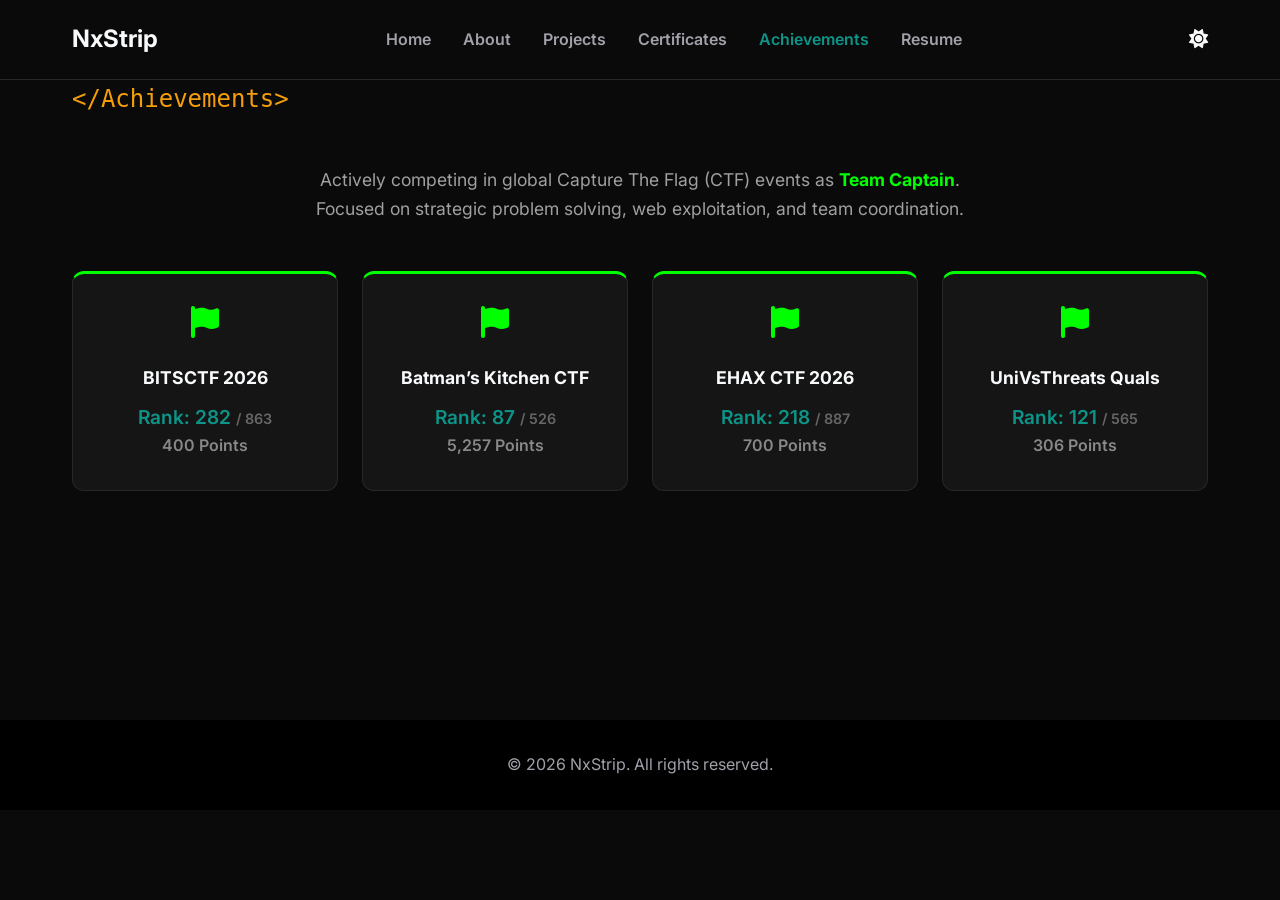
==== achievements.html @ b73e38ac "Add achievements.html for CTF achievements display This file contains the HTML structure for the Ach" ====
<!DOCTYPE html>
<html lang="en" data-theme="dark">
<head>
    <meta charset="UTF-8">
    <meta name="viewport" content="width=device-width, initial-scale=1.0">
    
    <title>NxStrip | Achievements & CTFs</title>
    <meta name="description" content="Capture The Flag (CTF) achievements and competition ranks of NxStrip, serving as Team Captain.">
    
    <meta property="og:type" content="website">
    <meta property="og:url" content="https://nxstrip.vercel.app/achievements.html">
    <meta property="og:title" content="NxStrip | CTF Achievements">
    <meta property="og:image" content="https://nxstrip.vercel.app/assets/Banner.png">
    <meta property="twitter:card" content="summary_large_image">

    <link rel="canonical" href="https://nxstrip.vercel.app/achievements.html">
    <link href="https://fonts.googleapis.com/css2?family=Inter:wght@300;400;600;700&display=swap" rel="stylesheet">
    <link rel="stylesheet" href="https://cdnjs.cloudflare.com/ajax/libs/font-awesome/6.4.0/css/all.min.css">
    <link rel="stylesheet" href="style.css">
    
    <link rel="icon" type="image/x-icon" href="assets/favicon.ico">
    <script defer src="/_vercel/insights/script.js"></script>
</head>
<body>

    <header id="header">
        <div class="nav-container">
            <div class="logo">
                <a href="index.html">NxStrip</a>
            </div>
            <nav id="navbar">
                <ul class="nav-links">
                    <li><a href="index.html#home" class="nav-link">Home</a></li>
                    <li><a href="index.html#about" class="nav-link">About</a></li>
                    <li><a href="projects.html" class="nav-link">Projects</a></li>
                    <li><a href="certificates.html" class="nav-link">Certificates</a></li>
                    <li><a href="achievements.html" class="nav-link active">Achievements</a></li>
                    <li><a href="resume.html" class="nav-link">Resume</a></li>
                </ul>
            </nav>
            <div class="nav-actions">
                <button id="theme-toggle" aria-label="Toggle Dark/Light Mode">
                    <i class="fas fa-sun"></i>
                </button>
                <div class="hamburger" id="hamburger">
                    <i class="fas fa-bars"></i>
                </div>
            </div>
        </div>
    </header>

    <main class="section-container" style="min-height: calc(100vh - var(--nav-height) - 100px);">
        <div class="page-header">
            <span class="code-tag">&lt;/Achievements&gt;</span>
        </div>

        <div style="text-align: center; margin-bottom: 3rem;">
            <p style="font-size: 1.1rem; color: #a0a0a0;">
                Actively competing in global Capture The Flag (CTF) events as <strong style="color: #00ff00;">Team Captain</strong>.<br> 
                Focused on strategic problem solving, web exploitation, and team coordination.
            </p>
        </div>

        <div class="stats-grid">
            
            <div class="stat-card" style="border-top: 3px solid #00ff00;">
                <i class="fas fa-flag stat-icon" style="color: #00ff00;"></i>
                <h3 style="margin: 10px 0;">BITSCTF 2026</h3>
                <p style="font-weight: 600; font-size: 1.2rem;">Rank: 282 <span style="font-size: 0.9rem; color: #666;">/ 863</span></p>
                <p style="color: #888;">400 Points</p>
            </div>

            <div class="stat-card" style="border-top: 3px solid #00ff00;">
                <i class="fas fa-flag stat-icon" style="color: #00ff00;"></i>
                <h3 style="margin: 10px 0;">Batman’s Kitchen CTF</h3>
                <p style="font-weight: 600; font-size: 1.2rem;">Rank: 87 <span style="font-size: 0.9rem; color: #666;">/ 526</span></p>
                <p style="color: #888;">5,257 Points</p>
            </div>

            <div class="stat-card" style="border-top: 3px solid #00ff00;">
                <i class="fas fa-flag stat-icon" style="color: #00ff00;"></i>
                <h3 style="margin: 10px 0;">EHAX CTF 2026</h3>
                <p style="font-weight: 600; font-size: 1.2rem;">Rank: 218 <span style="font-size: 0.9rem; color: #666;">/ 887</span></p>
                <p style="color: #888;">700 Points</p>
            </div>

            <div class="stat-card" style="border-top: 3px solid #00ff00;">
                <i class="fas fa-flag stat-icon" style="color: #00ff00;"></i>
                <h3 style="margin: 10px 0;">UniVsThreats Quals</h3>
                <p style="font-weight: 600; font-size: 1.2rem;">Rank: 121 <span style="font-size: 0.9rem; color: #666;">/ 565</span></p>
                <p style="color: #888;">306 Points</p>
            </div>

        </div>
    </main>

    <footer>
        <div class="footer-content">
            <p>&copy; 2026 NxStrip. All rights reserved.</p>
        </div>
    </footer>

    <script src="script.js"></script>
</body>
</html>
---- style.css ----
/* =========================================
   VARIABLES & THEMING
   ========================================= */
:root {
    /* DEFAULT DARK MODE */
    --bg-color: #0a0a0a;
    --bg-alt: #111111;
    --card-bg: #151515;
    --text-main: #f8fafc;
    --text-muted: #a1a1aa;
    
    /* Accents */
    --accent-color: #0d9488; 
    --accent-hover: #0f766e;
    --border-color: #27272a;
    
    /* Skill Colors */
    --cyan: #06b6d4;
    --purple: #a855f7;
    --green: #10b981;
    --orange-glow: #f59e0b;

    /* Global Settings */
    --font-stack: 'Inter', sans-serif;
    --max-width: 1200px;
    --nav-height: 80px;
    --transition: 0.3s ease;
}

/* LIGHT MODE OVERRIDES */
[data-theme="light"] {
    --bg-color: #ffffff;
    --bg-alt: #f8f9fa;
    --card-bg: #ffffff;
    --text-main: #1f2937;
    --text-muted: #4b5563;
    --border-color: #e5e7eb;
}

/* =========================================
   RESET & BASE STYLES
   ========================================= */
* { 
    margin: 0; 
    padding: 0; 
    box-sizing: border-box; 
}

html { 
    scroll-behavior: smooth; 
    scroll-padding-top: var(--nav-height); 
}

body {
    font-family: var(--font-stack);
    color: var(--text-main);
    background-color: var(--bg-color);
    line-height: 1.6;
    transition: background-color var(--transition), color var(--transition);
}

/* Prevents images from breaking layout (Good for SEO/Mobile) */
img {
    max-width: 100%;
    height: auto;
    display: block;
}

a { 
    text-decoration: none; 
    color: inherit; 
}

ul { 
    list-style: none; 
}

/* Accessibility Focus States */
a:focus-visible, 
button:focus-visible, 
input:focus-visible, 
textarea:focus-visible {
    outline: 2px solid var(--accent-color);
    outline-offset: 4px;
}

/* =========================================
   UTILITIES
   ========================================= */
.section-container { 
    max-width: var(--max-width); 
    margin: 0 auto; 
    padding: 5rem 2rem; 
}

.section-title { 
    font-size: 2.5rem; 
    margin-bottom: 3rem; 
    text-align: center; 
    color: var(--text-main); 
}

.bg-alt { 
    background-color: var(--bg-alt); 
}

.accent { 
    color: var(--accent-color); 
}

/* =========================================
   BUTTONS
   ========================================= */
.btn { 
    display: inline-block; 
    padding: 0.8rem 1.5rem; 
    border-radius: 6px; 
    font-weight: 600; 
    cursor: pointer; 
    transition: var(--transition); 
    border: 2px solid transparent; 
}

.btn-primary { 
    background-color: var(--accent-color); 
    color: #fff; 
}

.btn-primary:hover { 
    background-color: var(--accent-hover); 
    transform: translateY(-2px);
}

.btn-secondary { 
    background-color: transparent; 
    color: var(--accent-color); 
    border-color: var(--accent-color); 
}

.btn-secondary:hover { 
    background-color: var(--accent-color); 
    color: #fff; 
    transform: translateY(-2px);
}

/* =========================================
   HEADER & NAV
   ========================================= */
header {
    position: fixed; 
    top: 0; 
    width: 100%; 
    height: var(--nav-height);
    background-color: var(--bg-color); 
    border-bottom: 1px solid var(--border-color);
    z-index: 1000; 
    transition: background-color var(--transition);
}

.nav-container { 
    max-width: var(--max-width); 
    margin: 0 auto; 
    padding: 0 2rem; 
    height: 100%; 
    display: flex; 
    justify-content: space-between; 
    align-items: center; 
}

.logo a { 
    font-size: 1.5rem; 
    font-weight: 700; 
    color: var(--text-main); 
}

.nav-links { 
    display: flex; 
    gap: 2rem; 
}

.nav-link { 
    font-weight: 600; 
    font-size: 1rem; 
    color: var(--text-muted); 
    transition: color var(--transition); 
}

.nav-link:hover, 
.nav-link.active { 
    color: var(--accent-color); 
}

.nav-actions { 
    display: flex; 
    align-items: center; 
    gap: 1.5rem; 
}

#theme-toggle { 
    background: none; 
    border: none; 
    color: var(--text-main); 
    font-size: 1.2rem; 
    cursor: pointer; 
}

.hamburger { 
    display: none; 
    font-size: 1.5rem; 
    cursor: pointer; 
    color: var(--text-main); 
}

/* =========================================
   HERO & ABOUT
   ========================================= */
.hero { 
    height: 100vh; 
    display: flex; 
    align-items: center; 
    justify-content: center; 
    text-align: center; 
    padding: 0 2rem; 
}

.hero h1 { 
    font-size: clamp(2.5rem, 5vw, 4.5rem); 
    margin-bottom: 1rem; 
}

.hero .tagline { 
    font-size: clamp(1.1rem, 2vw, 1.5rem); 
    color: var(--text-muted); 
    margin-bottom: 2rem; 
}

.hero-buttons { 
    display: flex; 
    gap: 1rem; 
    justify-content: center; 
}

.about-content { 
    display: grid; 
    grid-template-columns: 1fr 2fr; 
    gap: 3rem; 
    align-items: center; 
}

.photo-placeholder { 
    width: 100%; 
    aspect-ratio: 1/1; 
    background-color: var(--card-bg); 
    border-radius: 50%; 
    display: flex; 
    align-items: center; 
    justify-content: center; 
    color: var(--text-muted); 
    border: 2px solid var(--border-color); 
}

.about-text p { 
    color: var(--text-muted); 
    margin-bottom: 1.5rem; 
    font-size: 1.1rem; 
}

/* =========================================
   NEW STATS SECTION
   ========================================= */
.stats-grid {
    display: grid;
    grid-template-columns: repeat(auto-fit, minmax(200px, 1fr));
    gap: 1.5rem;
    margin-top: 1rem;
}

.stat-card {
    background-color: var(--card-bg);
    border: 1px solid var(--border-color);
    border-radius: 12px;
    padding: 2rem 1rem;
    text-align: center;
    transition: transform var(--transition), border-color var(--transition);
}

.stat-card:hover {
    transform: translateY(-5px);
    border-color: var(--accent-color);
}

.stat-icon {
    font-size: 2rem;
    color: var(--text-muted);
    margin-bottom: 1rem;
}

.stat-card h3 {
    font-size: 1.1rem;
    margin-bottom: 0.5rem;
    color: var(--text-main);
}

.stat-card p {
    color: var(--accent-color);
    font-weight: 600;
    font-size: 1rem;
}

/* =========================================
   MY SKILLS (Updated with Levels)
   ========================================= */
.skills-columns { 
    display: grid; 
    grid-template-columns: repeat(auto-fit, minmax(250px, 1fr)); 
    gap: 3rem; 
}

.skill-col { 
    display: flex; 
    flex-direction: column; 
    align-items: center; 
}

.col-title { 
    font-size: 1.2rem; 
    margin-bottom: 1.5rem; 
    padding-bottom: 5px; 
    color: var(--text-main); 
}

.underline-cyan { border-bottom: 3px solid var(--cyan); }
.underline-purple { border-bottom: 3px solid var(--purple); }
.underline-green { border-bottom: 3px solid var(--green); }

.skill-box {
    background-color: var(--card-bg); 
    width: 100%; 
    text-align: center;
    padding: 1rem; 
    margin-bottom: 0.8rem; 
    border-radius: 6px;
    border: 1px solid var(--border-color);
    transition: transform var(--transition);
    
    /* New Flexbox settings to stack the text and level */
    display: flex;
    flex-direction: column;
    justify-content: center;
    gap: 0.3rem; 
}

.skill-box:hover {
    transform: translateX(5px);
}

/* Text styles for the new skill spans */
.skill-name {
    color: var(--text-main);
    font-weight: 600;
    font-size: 1rem;
}

.skill-level {
    color: var(--text-muted);
    font-size: 0.85rem;
    font-weight: 400;
}

.border-cyan { border-left: 4px solid var(--cyan); }
.border-purple { border-left: 4px solid var(--purple); }
.border-green { border-left: 4px solid var(--green); }

/* =========================================
   TECH STACK 
   ========================================= */
.tech-title-wrap { 
    display: flex; 
    align-items: center; 
    gap: 1rem; 
    margin-bottom: 1rem; 
}

.code-tag { 
    color: var(--orange-glow); 
    font-family: monospace; 
    font-size: 1.1rem; 
}

.tech-title-wrap .line { 
    flex-grow: 1; 
    height: 1px; 
    background-color: var(--border-color); 
    max-width: 200px; 
}

.tech-heading { 
    text-align: center; 
    color: var(--orange-glow); 
    font-size: 1.5rem; 
    margin-bottom: 2rem; 
}

.tech-grid { 
    display: flex; 
    flex-wrap: wrap; 
    justify-content: center; 
    gap: 1.5rem; 
}

.tech-icon {
    width: 70px; 
    height: 70px; 
    background-color: var(--card-bg);
    border: 1px solid var(--orange-glow); 
    border-radius: 12px;
    display: flex; 
    align-items: center; 
    justify-content: center;
    font-size: 2rem; 
    color: var(--text-muted);
    transition: box-shadow var(--transition), transform var(--transition);
}

.tech-icon:hover { 
    box-shadow: 0 0 15px rgba(245, 158, 11, 0.4); 
    transform: translateY(-5px); 
    color: var(--orange-glow); 
}

/* =========================================
   PROJECTS PAGE
   ========================================= */
.page-header { 
    text-align: left; 
    margin-bottom: 3rem; 
}

.page-header .code-tag { 
    color: var(--orange-glow); 
    font-family: monospace; 
    font-size: 1.5rem; 
}

.project-list { 
    display: flex; 
    flex-direction: column; 
    gap: 2rem; 
}

.project-card-h {
    display: flex; 
    background-color: var(--card-bg);
    border: 1px solid var(--orange-glow); 
    border-radius: 16px;
    padding: 2rem; 
    gap: 2rem; 
    align-items: center;
    transition: box-shadow var(--transition);
}

.project-card-h:hover { 
    box-shadow: 0 0 20px rgba(245, 158, 11, 0.2); 
}

.project-info-h { 
    flex: 1; 
}

.project-info-h h3 { 
    font-size: 1.8rem; 
    margin-bottom: 1rem; 
}

.project-info-h p { 
    color: var(--text-muted); 
    margin-bottom: 1.5rem; 
}

.project-img-h {
    flex: 1; 
    min-height: 250px; 
    background-color: var(--bg-alt);
    border-radius: 12px; 
    display: flex; 
    align-items: center; 
    justify-content: center;
    border: 1px solid var(--border-color); 
    color: var(--text-muted);
}

/* =========================================
   CERTIFICATES PAGE 
   ========================================= */
.cert-title { 
    text-align: center; 
    color: var(--orange-glow); 
    font-size: 2rem; 
    margin-bottom: 3rem; 
}

.cert-card {
    max-width: 600px; 
    margin: 0 auto; 
    background-color: var(--card-bg);
    border: 1px solid var(--orange-glow); 
    border-radius: 16px;
    padding: 3rem; 
    text-align: center;
}

.cert-card h3 { 
    margin-bottom: 1rem; 
}

.cert-card p { 
    color: var(--text-muted); 
    margin-bottom: 2rem; 
}

/* =========================================
   CONTACT & FOOTER
   ========================================= */
.contact-form { 
    max-width: 600px; 
    margin: 0 auto; 
}

.form-group { 
    margin-bottom: 1.5rem; 
}

.form-group label { 
    display: block; 
    margin-bottom: 0.5rem; 
    font-weight: 600; 
}

.form-group input, 
.form-group textarea {
    width: 100%; 
    padding: 0.8rem; 
    background-color: var(--card-bg);
    border: 1px solid var(--border-color); 
    border-radius: 6px;
    color: var(--text-main); 
    font-family: var(--font-stack);
    transition: border-color var(--transition);
}

.form-group textarea {
    resize: vertical; 
}

.form-group input:focus, 
.form-group textarea:focus { 
    outline: none; 
    border-color: var(--accent-color); 
}

footer { 
    background-color: #000; 
    padding: 2rem; 
    text-align: center; 
    color: var(--text-muted); 
}

/* =========================================
   MOBILE RESPONSIVE
   ========================================= */
@media screen and (max-width: 768px) {
    .nav-links {
        position: fixed; 
        top: var(--nav-height); 
        left: -100%; 
        width: 100%;
        height: calc(100vh - var(--nav-height)); 
        background-color: var(--bg-color);
        flex-direction: column; 
        align-items: center; 
        justify-content: center; 
        transition: 0.4s ease; 
        gap: 3rem;
    }
    
    .nav-links.active { 
        left: 0; 
    }
    
    .hamburger { 
        display: block; 
    }
    
    .about-content, 
    .project-card-h { 
        grid-template-columns: 1fr; 
        flex-direction: column; 
        text-align: center; 
    }
}
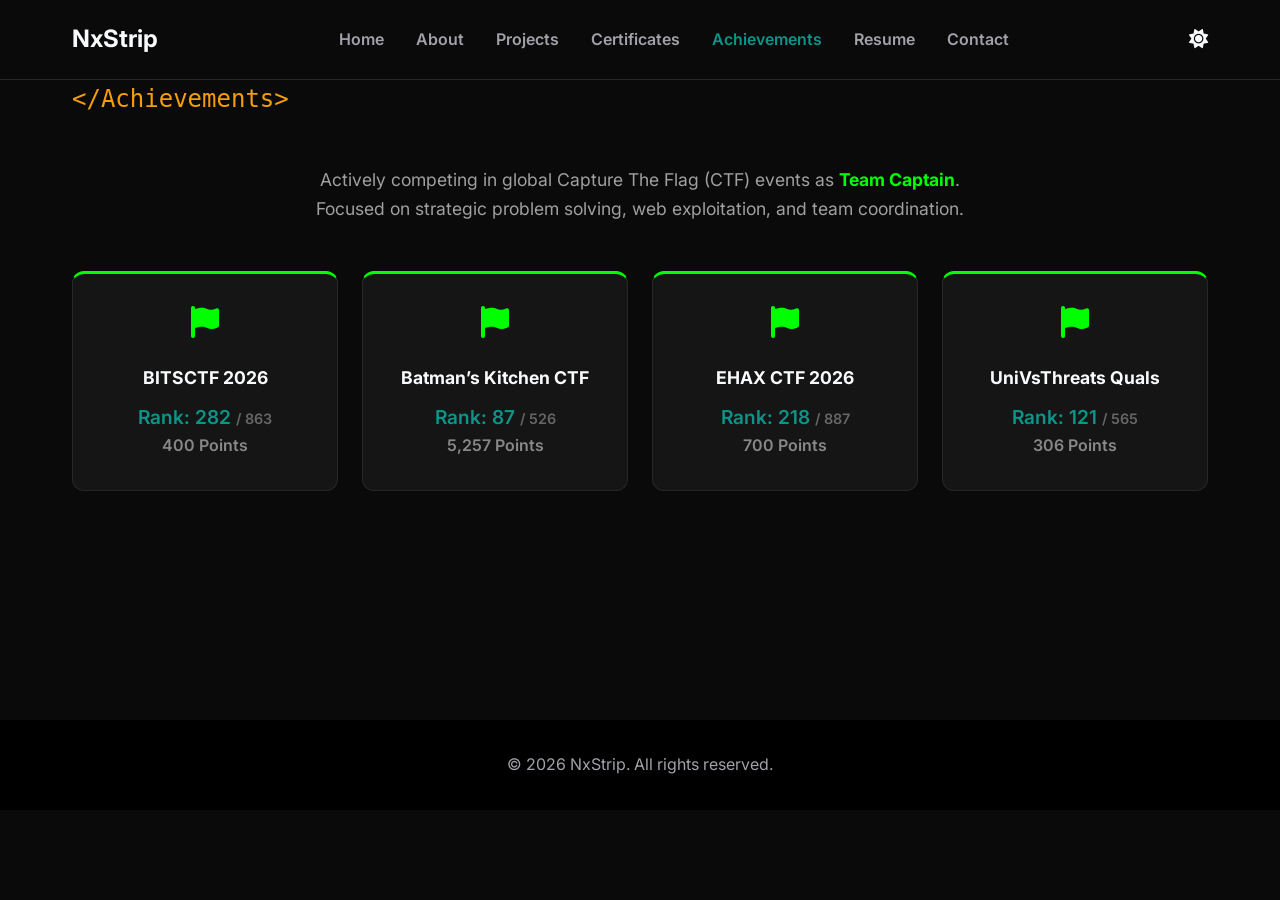
==== commit 41f3e10c: "Add Contact link to navigation menu" ====
--- a/achievements.html
+++ b/achievements.html
@@ -36,6 +36,8 @@
                     <li><a href="certificates.html" class="nav-link">Certificates</a></li>
                     <li><a href="achievements.html" class="nav-link active">Achievements</a></li>
                     <li><a href="resume.html" class="nav-link">Resume</a></li>
+                    <li><a href="index.html#contact" class="nav-link">Contact</a></li>
+
                 </ul>
             </nav>
             <div class="nav-actions">
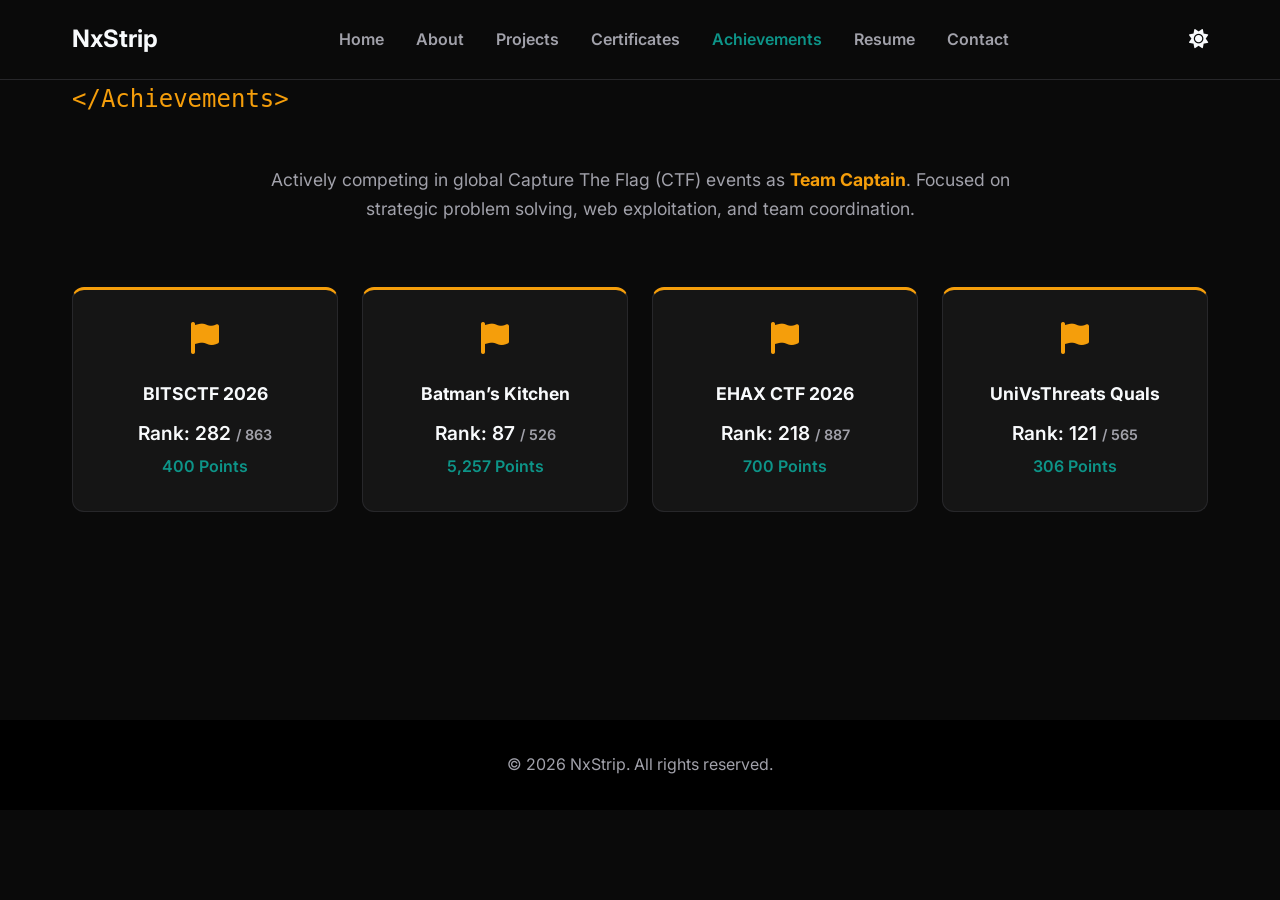
==== commit 1953ad69: "Update achievements section styling and content" ====
--- a/achievements.html
+++ b/achievements.html
@@ -37,7 +37,6 @@
                     <li><a href="achievements.html" class="nav-link active">Achievements</a></li>
                     <li><a href="resume.html" class="nav-link">Resume</a></li>
                     <li><a href="index.html#contact" class="nav-link">Contact</a></li>
-
                 </ul>
             </nav>
             <div class="nav-actions">
@@ -56,41 +55,41 @@
             <span class="code-tag">&lt;/Achievements&gt;</span>
         </div>
 
-        <div style="text-align: center; margin-bottom: 3rem;">
-            <p style="font-size: 1.1rem; color: #a0a0a0;">
-                Actively competing in global Capture The Flag (CTF) events as <strong style="color: #00ff00;">Team Captain</strong>.<br> 
+        <div style="text-align: center; margin-bottom: 4rem;">
+            <p style="font-size: 1.1rem; color: var(--text-muted); max-width: 800px; margin: 0 auto;">
+                Actively competing in global Capture The Flag (CTF) events as <strong style="color: var(--orange-glow);">Team Captain</strong>. 
                 Focused on strategic problem solving, web exploitation, and team coordination.
             </p>
         </div>
 
         <div class="stats-grid">
             
-            <div class="stat-card" style="border-top: 3px solid #00ff00;">
-                <i class="fas fa-flag stat-icon" style="color: #00ff00;"></i>
+            <div class="stat-card" style="border-top: 3px solid var(--orange-glow);">
+                <i class="fas fa-flag stat-icon" style="color: var(--orange-glow);"></i>
                 <h3 style="margin: 10px 0;">BITSCTF 2026</h3>
-                <p style="font-weight: 600; font-size: 1.2rem;">Rank: 282 <span style="font-size: 0.9rem; color: #666;">/ 863</span></p>
-                <p style="color: #888;">400 Points</p>
+                <p style="font-weight: 600; font-size: 1.2rem; color: var(--text-main);">Rank: 282 <span style="font-size: 0.9rem; color: var(--text-muted);">/ 863</span></p>
+                <p style="color: var(--accent-color); margin-top: 5px;">400 Points</p>
             </div>
 
-            <div class="stat-card" style="border-top: 3px solid #00ff00;">
-                <i class="fas fa-flag stat-icon" style="color: #00ff00;"></i>
-                <h3 style="margin: 10px 0;">Batman’s Kitchen CTF</h3>
-                <p style="font-weight: 600; font-size: 1.2rem;">Rank: 87 <span style="font-size: 0.9rem; color: #666;">/ 526</span></p>
-                <p style="color: #888;">5,257 Points</p>
+            <div class="stat-card" style="border-top: 3px solid var(--orange-glow);">
+                <i class="fas fa-flag stat-icon" style="color: var(--orange-glow);"></i>
+                <h3 style="margin: 10px 0;">Batman’s Kitchen</h3>
+                <p style="font-weight: 600; font-size: 1.2rem; color: var(--text-main);">Rank: 87 <span style="font-size: 0.9rem; color: var(--text-muted);">/ 526</span></p>
+                <p style="color: var(--accent-color); margin-top: 5px;">5,257 Points</p>
             </div>
 
-            <div class="stat-card" style="border-top: 3px solid #00ff00;">
-                <i class="fas fa-flag stat-icon" style="color: #00ff00;"></i>
+            <div class="stat-card" style="border-top: 3px solid var(--orange-glow);">
+                <i class="fas fa-flag stat-icon" style="color: var(--orange-glow);"></i>
                 <h3 style="margin: 10px 0;">EHAX CTF 2026</h3>
-                <p style="font-weight: 600; font-size: 1.2rem;">Rank: 218 <span style="font-size: 0.9rem; color: #666;">/ 887</span></p>
-                <p style="color: #888;">700 Points</p>
+                <p style="font-weight: 600; font-size: 1.2rem; color: var(--text-main);">Rank: 218 <span style="font-size: 0.9rem; color: var(--text-muted);">/ 887</span></p>
+                <p style="color: var(--accent-color); margin-top: 5px;">700 Points</p>
             </div>
 
-            <div class="stat-card" style="border-top: 3px solid #00ff00;">
-                <i class="fas fa-flag stat-icon" style="color: #00ff00;"></i>
+            <div class="stat-card" style="border-top: 3px solid var(--orange-glow);">
+                <i class="fas fa-flag stat-icon" style="color: var(--orange-glow);"></i>
                 <h3 style="margin: 10px 0;">UniVsThreats Quals</h3>
-                <p style="font-weight: 600; font-size: 1.2rem;">Rank: 121 <span style="font-size: 0.9rem; color: #666;">/ 565</span></p>
-                <p style="color: #888;">306 Points</p>
+                <p style="font-weight: 600; font-size: 1.2rem; color: var(--text-main);">Rank: 121 <span style="font-size: 0.9rem; color: var(--text-muted);">/ 565</span></p>
+                <p style="color: var(--accent-color); margin-top: 5px;">306 Points</p>
             </div>
 
         </div>
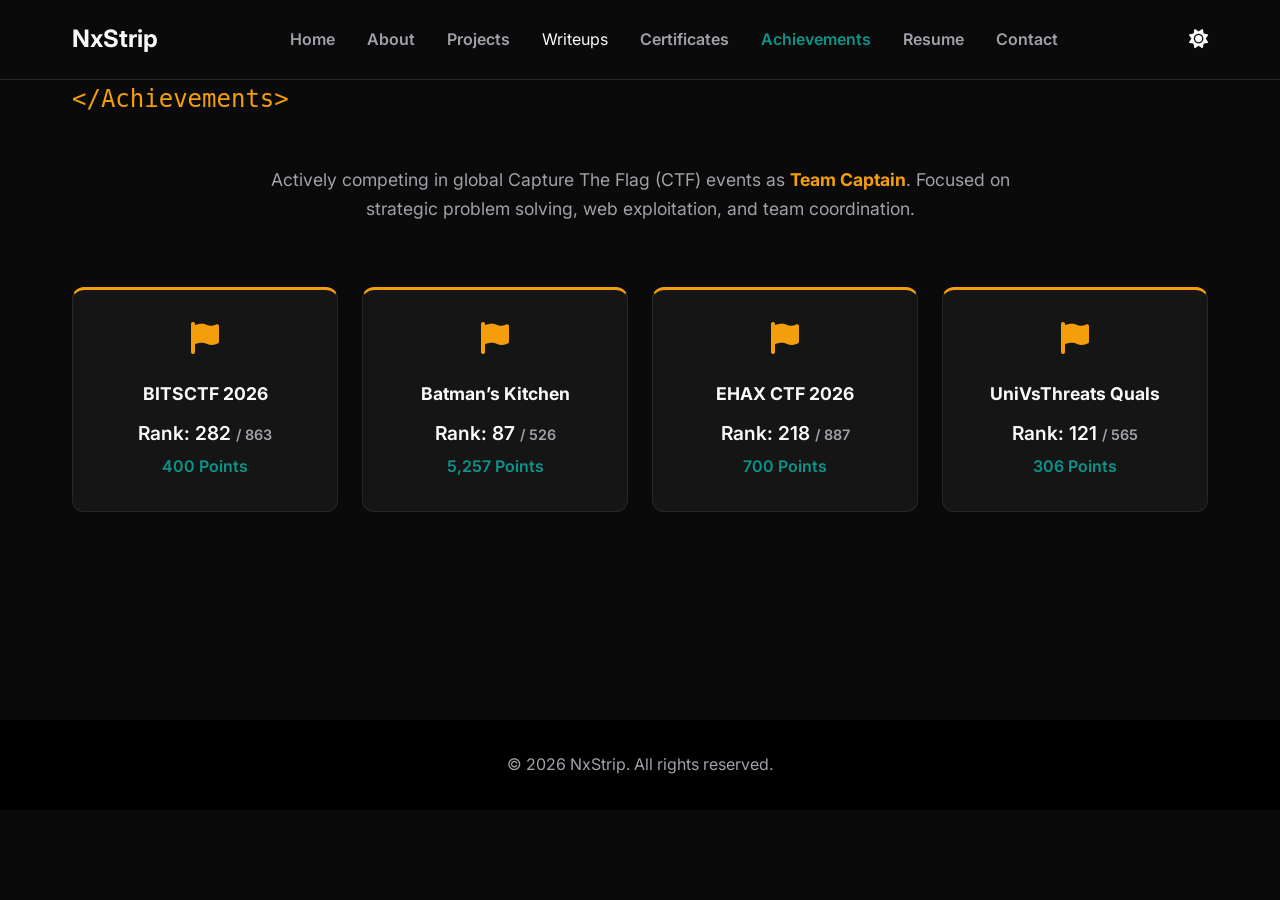
==== commit 5602f8f0: "Add Writeups link to navigation menu" ====
--- a/achievements.html
+++ b/achievements.html
@@ -33,6 +33,7 @@
                     <li><a href="index.html#home" class="nav-link">Home</a></li>
                     <li><a href="index.html#about" class="nav-link">About</a></li>
                     <li><a href="projects.html" class="nav-link">Projects</a></li>
+                    <li><a href="/writeups">Writeups</a></li>
                     <li><a href="certificates.html" class="nav-link">Certificates</a></li>
                     <li><a href="achievements.html" class="nav-link active">Achievements</a></li>
                     <li><a href="resume.html" class="nav-link">Resume</a></li>
@@ -64,28 +65,28 @@
 
         <div class="stats-grid">
             
-            <div class="stat-card" style="border-top: 3px solid var(--orange-glow);">
+                <div class="stat-card stat-card-achievement">
                 <i class="fas fa-flag stat-icon" style="color: var(--orange-glow);"></i>
                 <h3 style="margin: 10px 0;">BITSCTF 2026</h3>
                 <p style="font-weight: 600; font-size: 1.2rem; color: var(--text-main);">Rank: 282 <span style="font-size: 0.9rem; color: var(--text-muted);">/ 863</span></p>
                 <p style="color: var(--accent-color); margin-top: 5px;">400 Points</p>
             </div>
 
-            <div class="stat-card" style="border-top: 3px solid var(--orange-glow);">
+                <div class="stat-card stat-card-achievement">
                 <i class="fas fa-flag stat-icon" style="color: var(--orange-glow);"></i>
                 <h3 style="margin: 10px 0;">Batman’s Kitchen</h3>
                 <p style="font-weight: 600; font-size: 1.2rem; color: var(--text-main);">Rank: 87 <span style="font-size: 0.9rem; color: var(--text-muted);">/ 526</span></p>
                 <p style="color: var(--accent-color); margin-top: 5px;">5,257 Points</p>
             </div>
-
-            <div class="stat-card" style="border-top: 3px solid var(--orange-glow);">
+            
+                <div class="stat-card stat-card-achievement">
                 <i class="fas fa-flag stat-icon" style="color: var(--orange-glow);"></i>
                 <h3 style="margin: 10px 0;">EHAX CTF 2026</h3>
                 <p style="font-weight: 600; font-size: 1.2rem; color: var(--text-main);">Rank: 218 <span style="font-size: 0.9rem; color: var(--text-muted);">/ 887</span></p>
                 <p style="color: var(--accent-color); margin-top: 5px;">700 Points</p>
             </div>
 
-            <div class="stat-card" style="border-top: 3px solid var(--orange-glow);">
+                <div class="stat-card stat-card-achievement">
                 <i class="fas fa-flag stat-icon" style="color: var(--orange-glow);"></i>
                 <h3 style="margin: 10px 0;">UniVsThreats Quals</h3>
                 <p style="font-weight: 600; font-size: 1.2rem; color: var(--text-main);">Rank: 121 <span style="font-size: 0.9rem; color: var(--text-muted);">/ 565</span></p>
--- a/style.css
+++ b/style.css
@@ -59,7 +59,7 @@
     transition: background-color var(--transition), color var(--transition);
 }
 
-/* Prevents images from breaking layout (Good for SEO/Mobile) */
+/* Prevents images from breaking layout */
 img {
     max-width: 100%;
     height: auto;
@@ -308,7 +308,7 @@
 }
 
 /* =========================================
-   MY SKILLS (Updated with Levels)
+   MY SKILLS
    ========================================= */
 .skills-columns { 
     display: grid; 
@@ -342,8 +342,6 @@
     border-radius: 6px;
     border: 1px solid var(--border-color);
     transition: transform var(--transition);
-    
-    /* New Flexbox settings to stack the text and level */
     display: flex;
     flex-direction: column;
     justify-content: center;
@@ -354,7 +352,6 @@
     transform: translateX(5px);
 }
 
-/* Text styles for the new skill spans */
 .skill-name {
     color: var(--text-main);
     font-weight: 600;
@@ -521,9 +518,15 @@
 /* =========================================
    CONTACT & FOOTER
    ========================================= */
+.contact-grid {
+    display: grid;
+    grid-template-columns: 3fr 2fr;
+    gap: 4rem;
+    align-items: start;
+}
+
 .contact-form { 
-    max-width: 600px; 
-    margin: 0 auto; 
+    width: 100%; 
 }
 
 .form-group { 
@@ -558,11 +561,69 @@
     border-color: var(--accent-color); 
 }
 
+/* Side-by-Side Contact Info Box */
+.contact-info { 
+    margin-top: 0; 
+    text-align: center; 
+    padding: 2.5rem 2rem; 
+    background: var(--bg-alt);
+    border-radius: 12px; 
+    border: 1px solid var(--border-color);
+    box-shadow: 0 4px 20px rgba(0,0,0,0.1);
+}
+
 footer { 
     background-color: #000; 
     padding: 2rem; 
     text-align: center; 
     color: var(--text-muted); 
+}
+
+/* =========================================
+   NEW COMPONENTS (RESUME & INTERACTIONS)
+   ========================================= */
+
+/* Resume Page Card */
+.resume-viewer {
+    background: var(--card-bg);
+    padding: 3rem 2rem;
+    border-radius: 16px;
+    border: 1px solid var(--border-color);
+    width: 100%;
+    max-width: 700px;
+    text-align: center;
+    box-shadow: 0 10px 30px rgba(0,0,0,0.2);
+    margin: 0 auto;
+}
+
+/* Copy-to-Clipboard Interactions */
+#discord-copy {
+    transition: color var(--transition), transform var(--transition);
+    display: inline-block;
+}
+
+#discord-copy:hover {
+    color: var(--cyan);
+    transform: scale(1.05);
+}
+
+#pgp-copy {
+    transition: all var(--transition);
+}
+
+#pgp-copy:hover {
+    box-shadow: 0 0 15px rgba(13, 148, 136, 0.3);
+}
+
+/* Achievements Border Utility */
+.stat-card-achievement {
+    border-top: 3px solid var(--orange-glow) !important;
+}
+
+/* Global Transition for copied states */
+.success-text {
+    color: var(--green) !important;
+    border-color: var(--green) !important;
 }
 
 /* =========================================
@@ -592,9 +653,11 @@
     }
     
     .about-content, 
-    .project-card-h { 
+    .project-card-h,
+    .contact-grid {
         grid-template-columns: 1fr; 
         flex-direction: column; 
-        text-align: center; 
+        text-align: center;
+        gap: 2rem; 
     }
 }
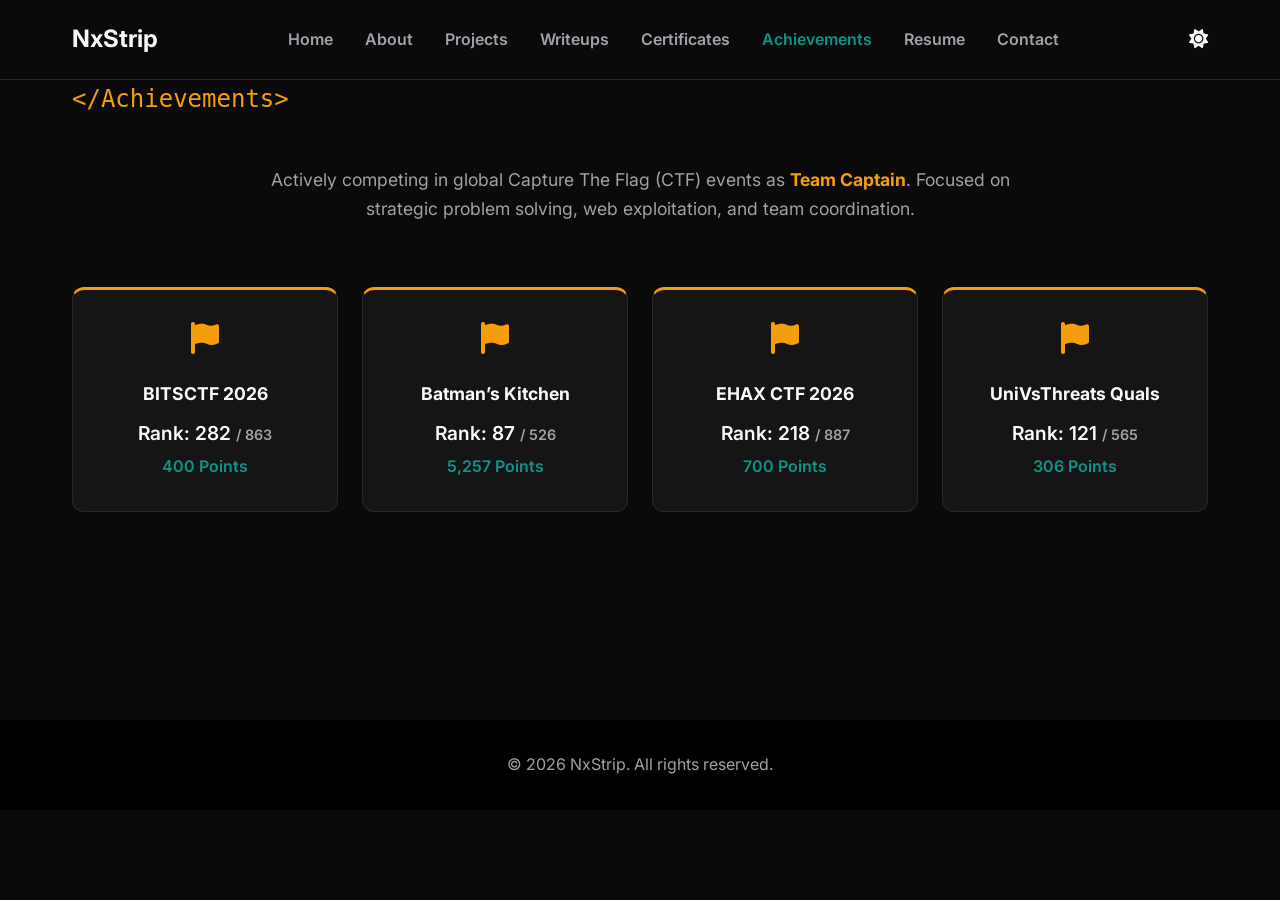
==== commit e9c3d606: "Add class to Writeups link in navigation" ====
--- a/achievements.html
+++ b/achievements.html
@@ -33,7 +33,7 @@
                     <li><a href="index.html#home" class="nav-link">Home</a></li>
                     <li><a href="index.html#about" class="nav-link">About</a></li>
                     <li><a href="projects.html" class="nav-link">Projects</a></li>
-                    <li><a href="/writeups">Writeups</a></li>
+                    <li><a href="https://nxstrip-writeups.vercel.app/writeups.html" class="nav-link">Writeups</a></li>
                     <li><a href="certificates.html" class="nav-link">Certificates</a></li>
                     <li><a href="achievements.html" class="nav-link active">Achievements</a></li>
                     <li><a href="resume.html" class="nav-link">Resume</a></li>
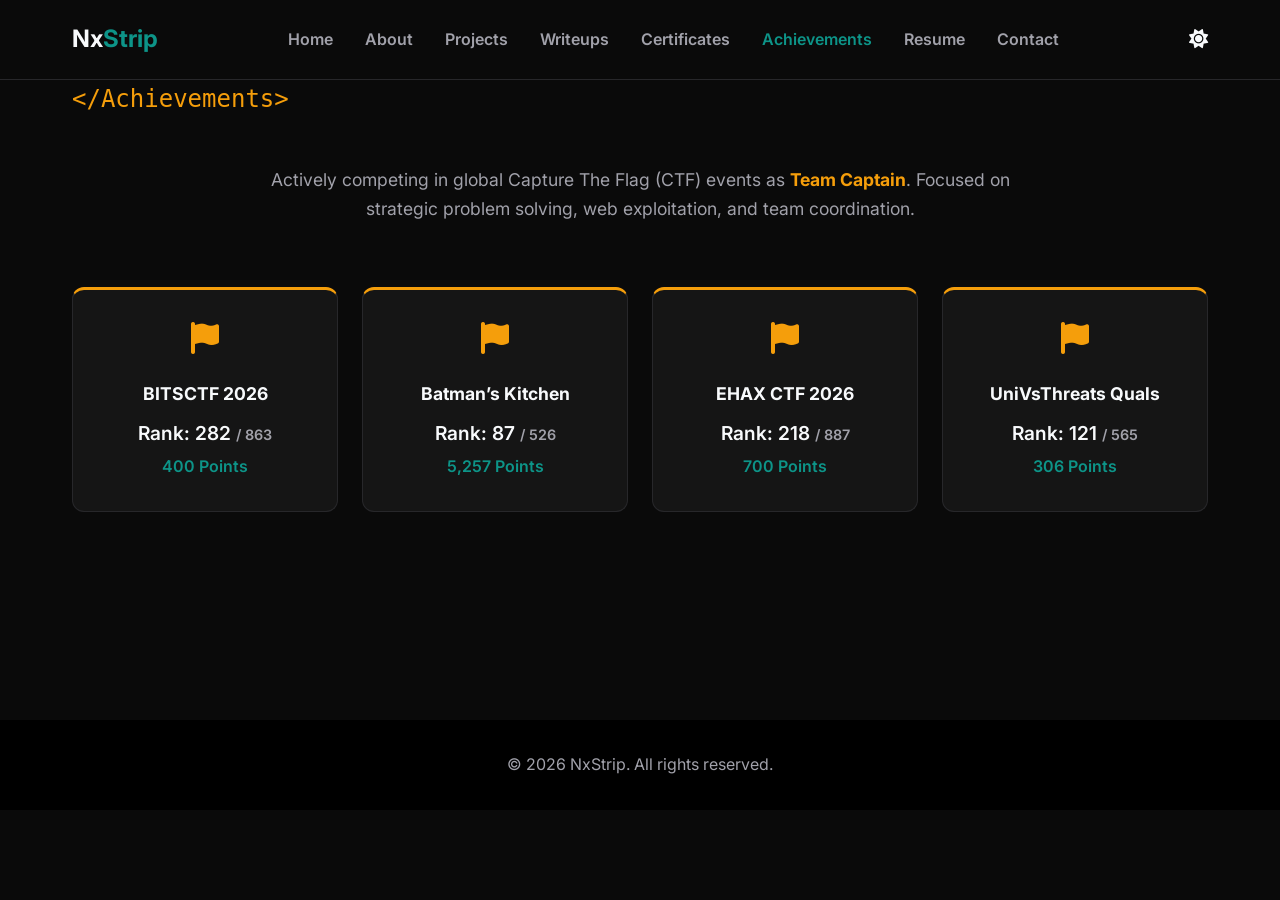
==== commit 4ab262c3: "Update achievements.html" ====
--- a/achievements.html
+++ b/achievements.html
@@ -26,7 +26,7 @@
     <header id="header">
         <div class="nav-container">
             <div class="logo">
-                <a href="index.html">NxStrip</a>
+                <a href="index.html">Nx<span>Strip</span></a>
             </div>
             <nav id="navbar">
                 <ul class="nav-links">
--- a/style.css
+++ b/style.css
@@ -661,3 +661,69 @@
         gap: 2rem; 
     }
 }
+
+/* ============================================================
+   CUSTOM SCROLLBARS (Code Blocks & Global)
+   ============================================================ */
+
+/* Target the scrollbar for code blocks specifically */
+.markdown-body pre::-webkit-scrollbar {
+    height: 8px; /* Height of horizontal scrollbar */
+    width: 8px;  /* Width of vertical scrollbar */
+}
+
+.markdown-body pre::-webkit-scrollbar-track {
+    background: #000; /* Matches your code block background */
+    border-radius: 8px;
+}
+
+.markdown-body pre::-webkit-scrollbar-thumb {
+    background: var(--border); /* Subtle grey thumb */
+    border-radius: 8px;
+    border: 2px solid #000; /* Creates a "padding" effect */
+}
+
+.markdown-body pre::-webkit-scrollbar-thumb:hover {
+    background: var(--accent); /* Turns blue when you hover over it */
+}
+
+/* Optional: Apply a slim theme-matching scrollbar to the whole page */
+::-webkit-scrollbar {
+    width: 10px;
+}
+
+::-webkit-scrollbar-track {
+    background: var(--bg);
+}
+
+::-webkit-scrollbar-thumb {
+    background: var(--border);
+    border-radius: 10px;
+    border: 2px solid var(--bg);
+}
+
+::-webkit-scrollbar-thumb:hover {
+    background: var(--accent);
+}
+
+/* =========================================
+   LOGO & BRANDING ALIGNMENT
+   ========================================= */
+
+/* Logo: Nx (White) Strip (Teal) */
+.logo a {
+    color: var(--text-main) !important; /* Forces 'Nx' to stay white/main text color */
+}
+
+.logo a span {
+    color: var(--accent-color) !important; /* Forces 'Strip' to match your teal accent */
+}
+
+/* Hero: Hello, I'm Nx (White) Strip (Teal) */
+.hero h1 {
+    color: var(--text-main);
+}
+
+.hero h1 .accent {
+    color: var(--accent-color);
+}
